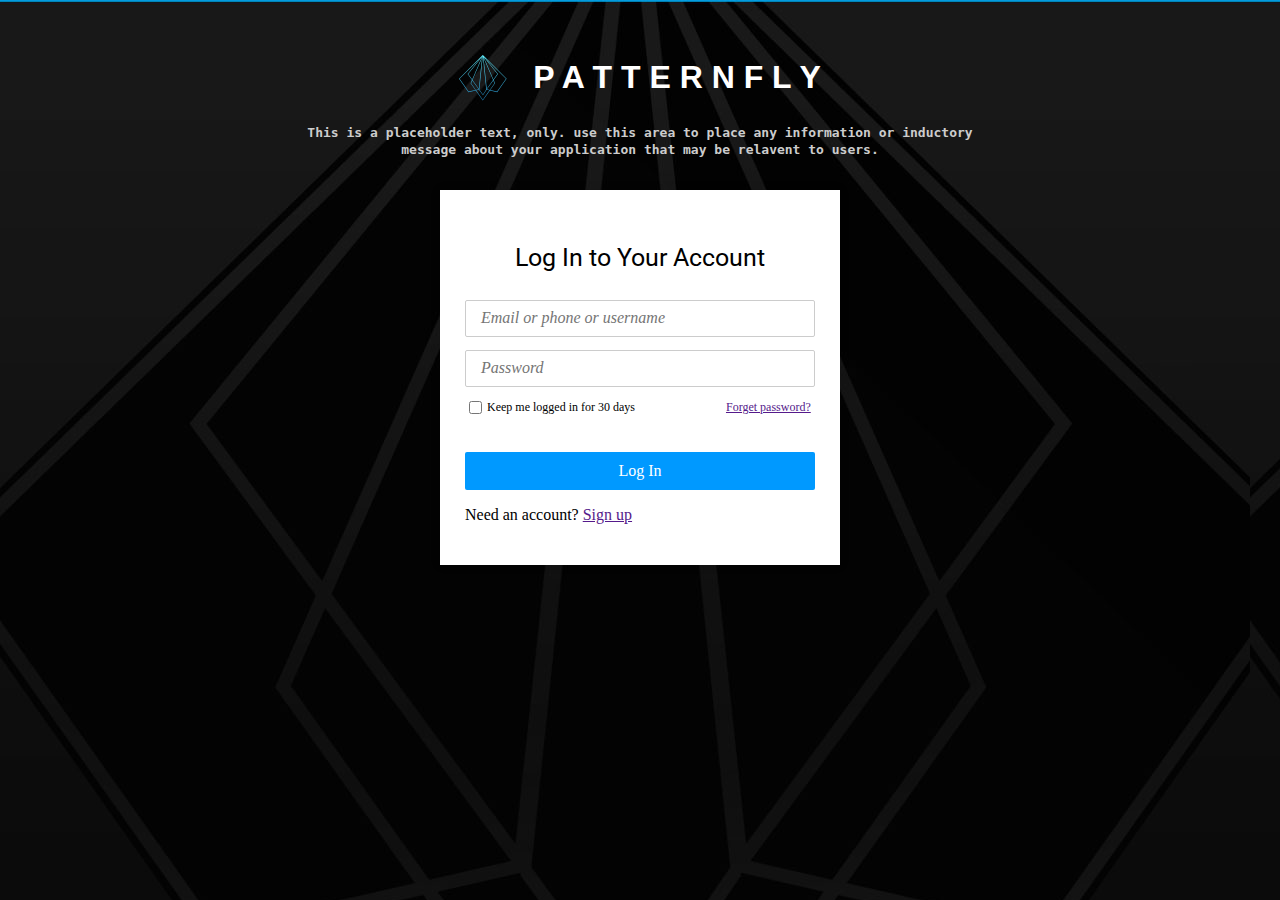
==== index.html @ fc6e2ef2 "initial commit" ====
<!DOCTYPE html>
<html lang="en">
  <head>
    <meta charset="UTF-8" />
    <meta name="viewport" content="width=device-width, initial-scale=1.0" />
    <link rel="preconnect" href="https://fonts.googleapis.com" />
    <link rel="preconnect" href="https://fonts.gstatic.com" crossorigin />
    <link
      href="https://fonts.googleapis.com/css2?family=Roboto&family=Ubuntu:ital@1&display=swap"
      rel="stylesheet"
    />
    <link rel="stylesheet" href="style.css" />
    <title>Document</title>
  </head>
  <body>
    <div class="main">
      <header class="headernew">
        <div class="header-data">
          <img src="./assets/icon.svg" class="header-img" />
          <h1 class="header-text">P A T T E R N F L Y</h1>
        </div>
      </header>
      <p class="textp">
        This is a placeholder text, only. use this area to place any information
        or inductory
      </p>
      <p class="textp">
        message about your application that may be relavent to users.
      </p>

      <div class="formdata">
        <form action="" class="formdetails">
          <p class="login-text">Log In to Your Account</p>
          <div class="email">
            <input
              type="email"
              name=""
              id="input"
              placeholder="Email or phone or username"
              class="emailinput"
              required
            />
          </div>

          <div class="password">
            <input
              type="password"
              name=""
              id="input"
              placeholder="Password"
              class="passowrdinput"
              required
            />
          </div>

          <div class="checkbox">
              <input id="myinput" type="checkbox" class="checkbox-input"/>
              <label for="myinput" class="indented-checkbox-text"
                >Keep me logged in for 30 days
              
              </label>
              <label class="forget"><a href="">Forget password?</a></label>
            <!-- <p class="forget"><a href="">forget password</a></p> -->
          </div>
          
          <button type="submit" class="btn">Log In</button>

          <div>
            <p>Need an account? <a href="">Sign up</a></p>
          </div>
        </form>
      </div>
    </div>
  </body>
</html>
---- style.css ----
body {
  padding: 0;
  margin: 0;
  background-color: #cccccc;
  background-image: url("./assets/MicrosoftTeams-image.png");
}

::-webkit-input-placeholder {
  font-style: italic;
  font-size:medium;
  font-family:Georgia, 'Times New Roman', Times, serif;
  padding: 5px;
}

/* :-moz-placeholder {
  font-style: italic;
}

::-moz-placeholder {
  font-style: italic;
}

:-ms-input-placeholder {
  font-style: italic;
} */

/* .main{
    
} */

.headernew {
  margin-top: 25px;
}

.header-data {
  display: flex;
  justify-content: center;
  align-items: center;
}
.header-text {
  color: white;
  padding: 13px;
  font-family: Verdana, Geneva, Tahoma, sans-serif;
}
.header-img {
  height: auto;
  width: 48px;
  padding: 13px;
}

.textp {
  color: #cccccc;
  text-align: center;
  margin-top: 0;
  padding-top: 0;
  line-height: 0.3;
  font-family: monospace;
  font-weight: bold;
}

.formdata {
  display: flex;
  justify-content: center;
  align-items: center;
  margin-top: 3%;
}

.formdetails {
  max-width: 400px;
  width: 100%;
  padding: 25px;
  box-sizing: border-box;
  background-color: #ffffff;
  box-shadow: 0 0 10px rgba(0, 0, 0, 0.1);
}

.login-text{
  margin: 8% 0;
  text-align: center;
  font-size: 25px;
  font-family: 'Roboto', sans-serif;
}

.email {
  margin-bottom: 8px;
}

.password{
  margin-bottom: 0px;
}

#input {
  width: 100%;
  padding: 10px;
  box-sizing: border-box;
  border: 1px solid #ccc;
  border-radius: 2px;
}

.emailinput{
  margin-bottom: 5px;
}
.passowrdinput{
  margin-bottom: 3%;
}


.btn {
  width: 100%;
  padding: 10px;
  background-color: #0099ff;
  color: white;
  border: none;
  border-radius: 2px;
  cursor: pointer;
  font-family:Cambria, Cochin, Georgia, Times, 'Times New Roman', serif;
  font-size: medium;
}

.checkbox{
  margin-bottom: 10%;
  display: flex;
  justify-content: start;
  align-items: center;
}
.checkbox-input {
  margin-right: 0px; /* Adjust the margin as needed */
}

.indented-checkbox-text {
  margin-left: 5px; /* Adjust the margin as needed */
  font-size: 12px;
  margin-right: 26%;
}

.forget{
  font-size: 12px;
}
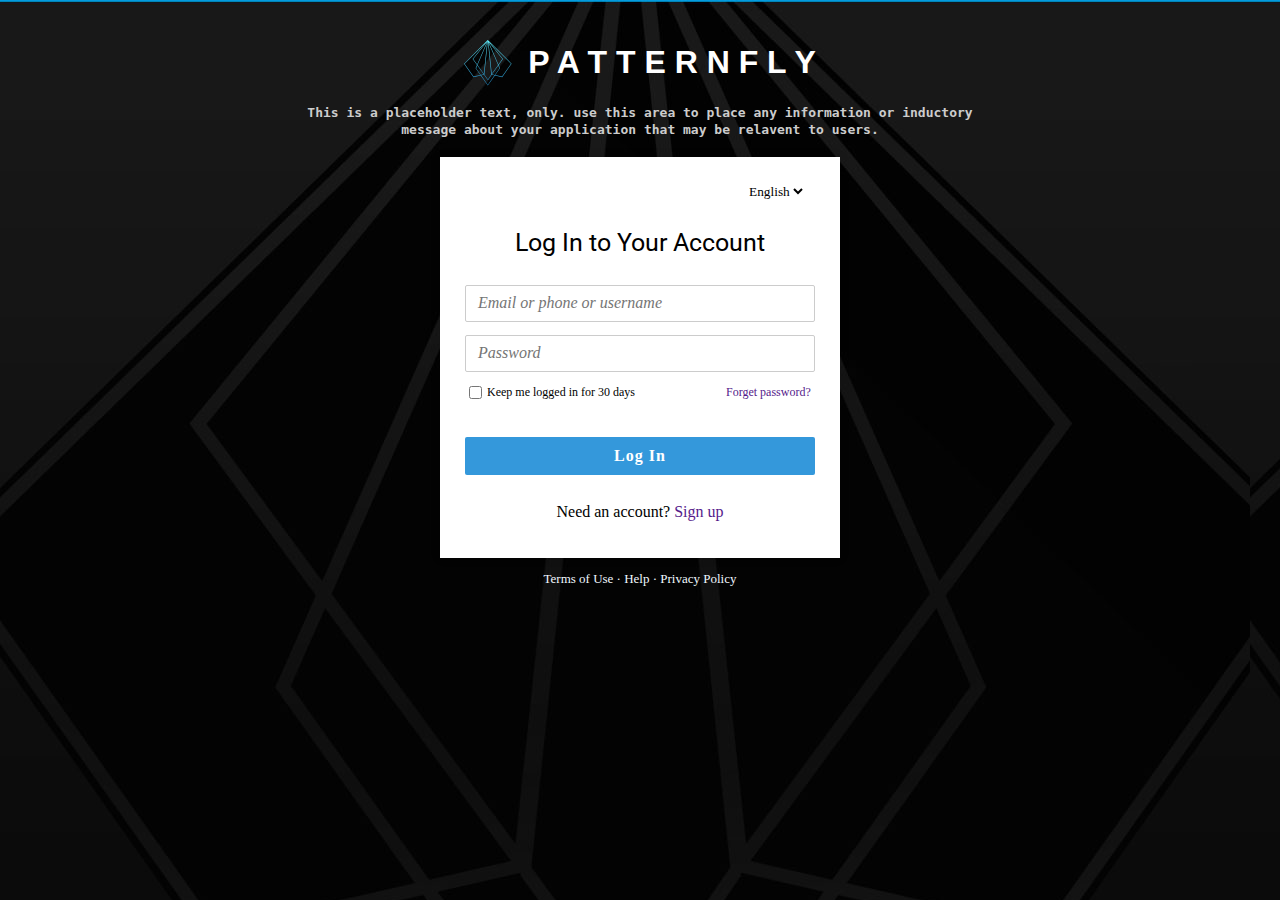
==== commit 78f8da02: "initial commit" ====
--- a/index.html
+++ b/index.html
@@ -14,12 +14,15 @@
   </head>
   <body>
     <div class="main">
+
       <header class="headernew">
         <div class="header-data">
           <img src="./assets/icon.svg" class="header-img" />
           <h1 class="header-text">P A T T E R N F L Y</h1>
         </div>
       </header>
+
+
       <p class="textp">
         This is a placeholder text, only. use this area to place any information
         or inductory
@@ -28,8 +31,14 @@
         message about your application that may be relavent to users.
       </p>
 
+
       <div class="formdata">
         <form action="" class="formdetails">
+          <select name="language-picker-select" id="language-picker-select">
+            <option lang="en" value="english" selected>English</option>
+            <option lang="hi" value="Hindi">Hindi</option>
+          </select>
+
           <p class="login-text">Log In to Your Account</p>
           <div class="email">
             <input
@@ -54,22 +63,27 @@
           </div>
 
           <div class="checkbox">
-              <input id="myinput" type="checkbox" class="checkbox-input"/>
-              <label for="myinput" class="indented-checkbox-text"
-                >Keep me logged in for 30 days
-              
-              </label>
-              <label class="forget"><a href="">Forget password?</a></label>
-            <!-- <p class="forget"><a href="">forget password</a></p> -->
+            <input id="myinput" type="checkbox" class="checkbox-input" />
+            <label for="myinput" class="indented-checkbox-text"
+              >Keep me logged in for 30 days
+            </label>
+            <label class="forget"><a href="">Forget password?</a></label>
           </div>
-          
+
           <button type="submit" class="btn">Log In</button>
 
-          <div>
-            <p>Need an account? <a href="">Sign up</a></p>
+          <div class="signup">
+            <p class="text1">Need an account? <a href="">Sign up</a></p>
           </div>
         </form>
       </div>
+
+
+      <div class="footer">
+        <p style="color: aliceblue;">Terms of Use &middot; Help &middot; Privacy Policy</p>
+      </div>
+
+
     </div>
   </body>
 </html>
--- a/style.css
+++ b/style.css
@@ -4,12 +4,20 @@
   background-color: #cccccc;
   background-image: url("./assets/MicrosoftTeams-image.png");
 }
+.main{
+  margin: 0;
+  padding: 0;
+}
 
 ::-webkit-input-placeholder {
   font-style: italic;
   font-size:medium;
   font-family:Georgia, 'Times New Roman', Times, serif;
-  padding: 5px;
+  padding: 2px;
+}
+
+a{
+  text-decoration: none;
 }
 
 /* :-moz-placeholder {
@@ -29,7 +37,7 @@
 } */
 
 .headernew {
-  margin-top: 25px;
+  margin-top: 15px;
 }
 
 .header-data {
@@ -39,13 +47,13 @@
 }
 .header-text {
   color: white;
-  padding: 13px;
+  padding: 8px;
   font-family: Verdana, Geneva, Tahoma, sans-serif;
 }
 .header-img {
   height: auto;
   width: 48px;
-  padding: 13px;
+  padding: 8px;
 }
 
 .textp {
@@ -62,7 +70,7 @@
   display: flex;
   justify-content: center;
   align-items: center;
-  margin-top: 3%;
+  margin-top: 2%;
 }
 
 .formdetails {
@@ -97,8 +105,16 @@
   border-radius: 2px;
 }
 
+input:focus{
+  border: 1px solid #1670BE;
+  box-shadow: 0 0 4px #1670BE;
+  outline-offset: 0px;
+  outline: none;
+}
+
 .emailinput{
   margin-bottom: 5px;
+  border: 1px solid;
 }
 .passowrdinput{
   margin-bottom: 3%;
@@ -106,15 +122,42 @@
 
 
 .btn {
+  border: none;
+  border-radius: 2px;
+  font-family:Cambria, Cochin, Georgia, Times, 'Times New Roman', serif;
+  font-size: medium;
   width: 100%;
   padding: 10px;
-  background-color: #0099ff;
-  color: white;
-  border: none;
-  border-radius: 2px;
+  background: #3498db;
+  color: #fff;
   cursor: pointer;
-  font-family:Cambria, Cochin, Georgia, Times, 'Times New Roman', serif;
-  font-size: medium;
+  display: inline-block;
+  letter-spacing: 1px;
+  font-weight: 700;
+  outline: none;
+  position: relative;
+  -webkit-transition: all 0.3s;
+  -moz-transition: all 0.3s;
+  transition: all 0.3s;
+}
+
+.btn:hover {
+  background: #2980b9;
+}
+
+.btn:active {
+  background: #2980b9;
+  top: 2px;
+}
+
+.btn:before {
+  position: absolute;
+  height: 100%;
+  left: 0;
+  top: 0;
+  line-height: 3;
+  font-size: 140%;
+  width: 60px;
 }
 
 .checkbox{
@@ -124,15 +167,41 @@
   align-items: center;
 }
 .checkbox-input {
-  margin-right: 0px; /* Adjust the margin as needed */
+  margin-right: 0px; 
 }
 
 .indented-checkbox-text {
-  margin-left: 5px; /* Adjust the margin as needed */
+  margin-left: 5px;
   font-size: 12px;
   margin-right: 26%;
 }
 
 .forget{
   font-size: 12px;
-}+  
+}
+
+.signup{
+  text-align: center;
+}
+
+.text1{
+  margin-bottom: 0;
+  padding: 12px;
+}
+
+#language-picker-select {
+  border: none;
+  background-color: transparent;
+  outline: none;
+  margin-left: 80%;
+  font-family: cursive;
+}
+
+.footer{
+  margin-bottom: 0;
+  padding-bottom: 0;
+  text-align: center;
+  font-size: 13px;
+  font-family: 'Times New Roman', Times, serif;
+}
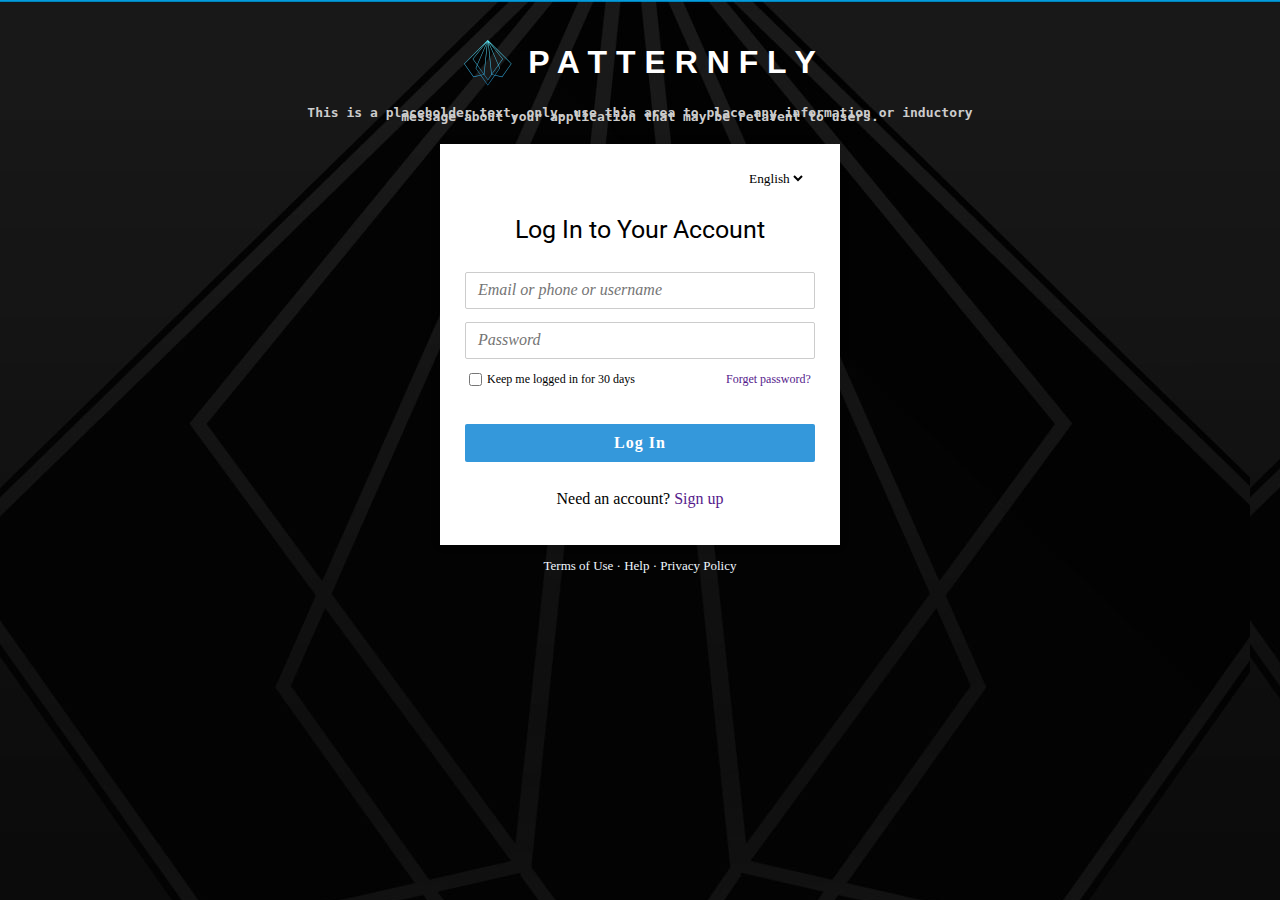
==== commit aa9dfd14: "Update index.html" ====
--- a/index.html
+++ b/index.html
@@ -25,11 +25,11 @@
 
       <p class="textp">
         This is a placeholder text, only. use this area to place any information
-        or inductory
+        or inductory <br/> message about your application that may be relavent to users.
       </p>
-      <p class="textp">
+      <!-- <p class="textp">
         message about your application that may be relavent to users.
-      </p>
+      </p> -->
 
 
       <div class="formdata">
--- a/style.css
+++ b/style.css
@@ -4,19 +4,19 @@
   background-color: #cccccc;
   background-image: url("./assets/MicrosoftTeams-image.png");
 }
-.main{
+.main {
   margin: 0;
   padding: 0;
 }
 
 ::-webkit-input-placeholder {
   font-style: italic;
-  font-size:medium;
-  font-family:Georgia, 'Times New Roman', Times, serif;
+  font-size: medium;
+  font-family: Georgia, "Times New Roman", Times, serif;
   padding: 2px;
 }
 
-a{
+a {
   text-decoration: none;
 }
 
@@ -82,18 +82,18 @@
   box-shadow: 0 0 10px rgba(0, 0, 0, 0.1);
 }
 
-.login-text{
+.login-text {
   margin: 8% 0;
   text-align: center;
   font-size: 25px;
-  font-family: 'Roboto', sans-serif;
+  font-family: "Roboto", sans-serif;
 }
 
 .email {
   margin-bottom: 8px;
 }
 
-.password{
+.password {
   margin-bottom: 0px;
 }
 
@@ -105,26 +105,25 @@
   border-radius: 2px;
 }
 
-input:focus{
-  border: 1px solid #1670BE;
-  box-shadow: 0 0 4px #1670BE;
+input:focus {
+  border: 1px solid #1670be;
+  box-shadow: 0 0 4px #1670be;
   outline-offset: 0px;
   outline: none;
 }
 
-.emailinput{
+.emailinput {
   margin-bottom: 5px;
   border: 1px solid;
 }
-.passowrdinput{
+.passowrdinput {
   margin-bottom: 3%;
 }
-
 
 .btn {
   border: none;
   border-radius: 2px;
-  font-family:Cambria, Cochin, Georgia, Times, 'Times New Roman', serif;
+  font-family: Cambria, Cochin, Georgia, Times, "Times New Roman", serif;
   font-size: medium;
   width: 100%;
   padding: 10px;
@@ -160,14 +159,14 @@
   width: 60px;
 }
 
-.checkbox{
+.checkbox {
   margin-bottom: 10%;
   display: flex;
   justify-content: start;
   align-items: center;
 }
 .checkbox-input {
-  margin-right: 0px; 
+  margin-right: 0px;
 }
 
 .indented-checkbox-text {
@@ -176,16 +175,15 @@
   margin-right: 26%;
 }
 
-.forget{
+.forget {
   font-size: 12px;
-  
-}
-
-.signup{
-  text-align: center;
-}
-
-.text1{
+}
+
+.signup {
+  text-align: center;
+}
+
+.text1 {
   margin-bottom: 0;
   padding: 12px;
 }
@@ -198,10 +196,49 @@
   font-family: cursive;
 }
 
-.footer{
+.footer {
   margin-bottom: 0;
   padding-bottom: 0;
   text-align: center;
   font-size: 13px;
-  font-family: 'Times New Roman', Times, serif;
-}
+  font-family: "Times New Roman", Times, serif;
+}
+
+@media screen and (max-width: 768px) {    
+  .formdetails {
+    padding: 15px;
+  }
+
+  #language-picker-select {
+    margin-left: 0;
+  }
+
+  .header-img {
+    width: 30px;
+  }
+
+  .header-text {
+    font-size: 18px;
+  }
+
+  .textp {
+    font-size: 14px;
+  }
+
+  .login-text {
+    font-size: 20px;
+
+    .indented-checkbox-text {
+      font-size: 10px;
+      margin-right: 10%;
+    }
+
+    .forget {
+      font-size: 10px;
+    }
+
+    .text1 {
+      padding: 8px;
+    }
+  }
+}
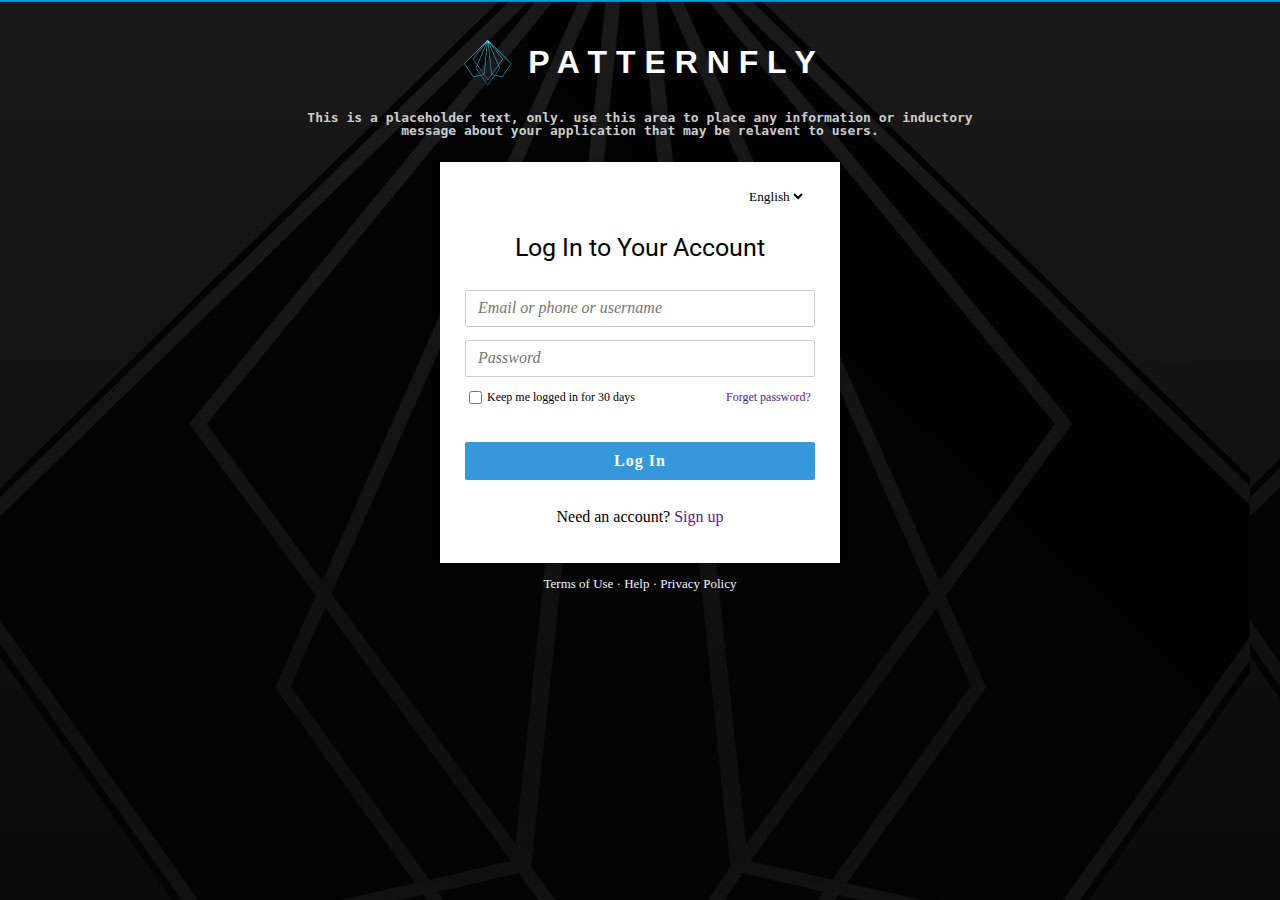
==== commit 80c3adc9: "updates" ====
--- a/index.html
+++ b/index.html
@@ -10,7 +10,7 @@
       rel="stylesheet"
     />
     <link rel="stylesheet" href="style.css" />
-    <title>Document</title>
+    <title>LoginPage</title>
   </head>
   <body>
     <div class="main">
--- a/style.css
+++ b/style.css
@@ -3,6 +3,7 @@
   margin: 0;
   background-color: #cccccc;
   background-image: url("./assets/MicrosoftTeams-image.png");
+ 
 }
 .main {
   margin: 0;
@@ -61,9 +62,12 @@
   text-align: center;
   margin-top: 0;
   padding-top: 0;
-  line-height: 0.3;
+  margin-bottom: 0;
+  padding-bottom: 0 ;
+  line-height: 1;
   font-family: monospace;
   font-weight: bold;
+ 
 }
 
 .formdata {
@@ -205,14 +209,6 @@
 }
 
 @media screen and (max-width: 768px) {    
-  .formdetails {
-    padding: 15px;
-  }
-
-  #language-picker-select {
-    margin-left: 0;
-  }
-
   .header-img {
     width: 30px;
   }
@@ -222,23 +218,32 @@
   }
 
   .textp {
-    font-size: 14px;
+    font-size: 2vw;
   }
 
   .login-text {
     font-size: 20px;
-
-    .indented-checkbox-text {
-      font-size: 10px;
-      margin-right: 10%;
-    }
-
-    .forget {
-      font-size: 10px;
-    }
-
-    .text1 {
-      padding: 8px;
-    }
-  }
-}
+  }
+
+  .indented-checkbox-text {
+    font-size: 10px;
+    margin-right: 10%;
+  }
+
+  .forget {
+    font-size: 10px;
+  }
+
+  .text1 {
+    padding: 8px;
+  }
+
+  .formdata {
+    flex-direction: column; 
+    margin-top: 8%; 
+  }
+
+  .formdetails {
+    max-width: 90%;
+  }
+}
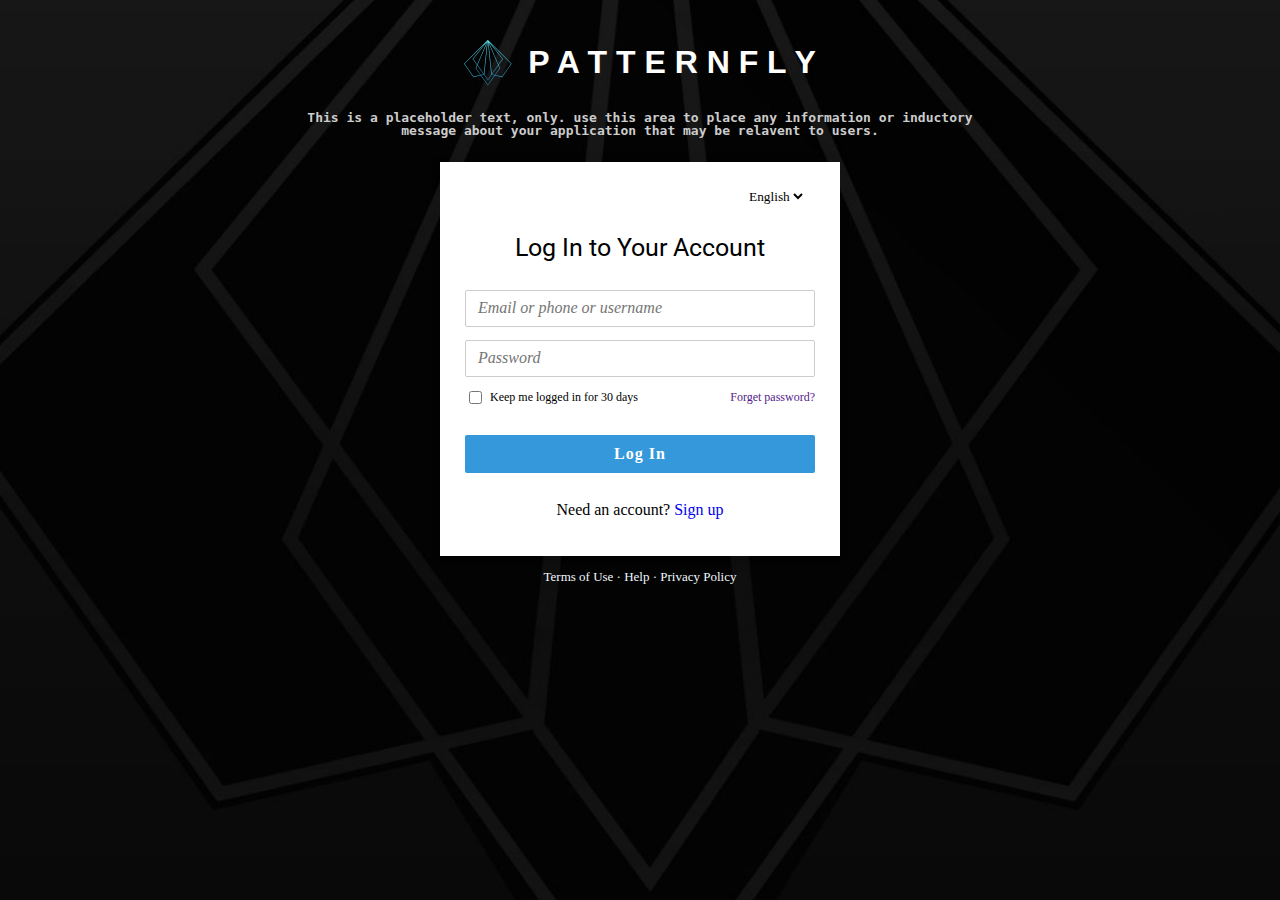
==== commit 2175ee03: "final" ====
--- a/index.html
+++ b/index.html
@@ -17,7 +17,7 @@
 
       <header class="headernew">
         <div class="header-data">
-          <img src="./assets/icon.svg" class="header-img" />
+          <img src="./assets/icon.svg" class="header-img" alt="image"/>
           <h1 class="header-text">P A T T E R N F L Y</h1>
         </div>
       </header>
@@ -44,7 +44,7 @@
             <input
               type="email"
               name=""
-              id="input"
+              id="input1"
               placeholder="Email or phone or username"
               class="emailinput"
               required
@@ -55,7 +55,7 @@
             <input
               type="password"
               name=""
-              id="input"
+              id="input2"
               placeholder="Password"
               class="passowrdinput"
               required
@@ -73,7 +73,7 @@
           <button type="submit" class="btn">Log In</button>
 
           <div class="signup">
-            <p class="text1">Need an account? <a href="">Sign up</a></p>
+            <p class="text1">Need an account? <a href="./signup/index.html">Sign up</a></p>
           </div>
         </form>
       </div>
@@ -85,5 +85,7 @@
 
 
     </div>
+
+    <script src="./script.js"></script>
   </body>
 </html>
--- a/style.css
+++ b/style.css
@@ -3,7 +3,11 @@
   margin: 0;
   background-color: #cccccc;
   background-image: url("./assets/MicrosoftTeams-image.png");
- 
+  background-repeat: no-repeat;
+  background-attachment: fixed;
+  background-position: center; 
+  background-size:cover ;
+  -webkit-background-size: cover;
 }
 .main {
   margin: 0;
@@ -101,7 +105,7 @@
   margin-bottom: 0px;
 }
 
-#input {
+#input1, #input2 {
   width: 100%;
   padding: 10px;
   box-sizing: border-box;
@@ -164,22 +168,20 @@
 }
 
 .checkbox {
-  margin-bottom: 10%;
   display: flex;
-  justify-content: start;
+  justify-content: space-between;
   align-items: center;
-}
-.checkbox-input {
-  margin-right: 0px;
+  margin-bottom: 8%;
 }
 
 .indented-checkbox-text {
   margin-left: 5px;
   font-size: 12px;
-  margin-right: 26%;
+  /* margin-right: 6.5vw; */
 }
 
 .forget {
+  margin-left: auto; /* This pushes the "Forget password?" link to the right end */
   font-size: 12px;
 }
 
@@ -227,7 +229,6 @@
 
   .indented-checkbox-text {
     font-size: 10px;
-    margin-right: 10%;
   }
 
   .forget {
@@ -246,4 +247,13 @@
   .formdetails {
     max-width: 90%;
   }
-}
+
+  /* .textp {
+    font-size: 2vw;
+    color: black ;;
+  }
+
+  body{
+    background-image: none;
+  } */
+}
